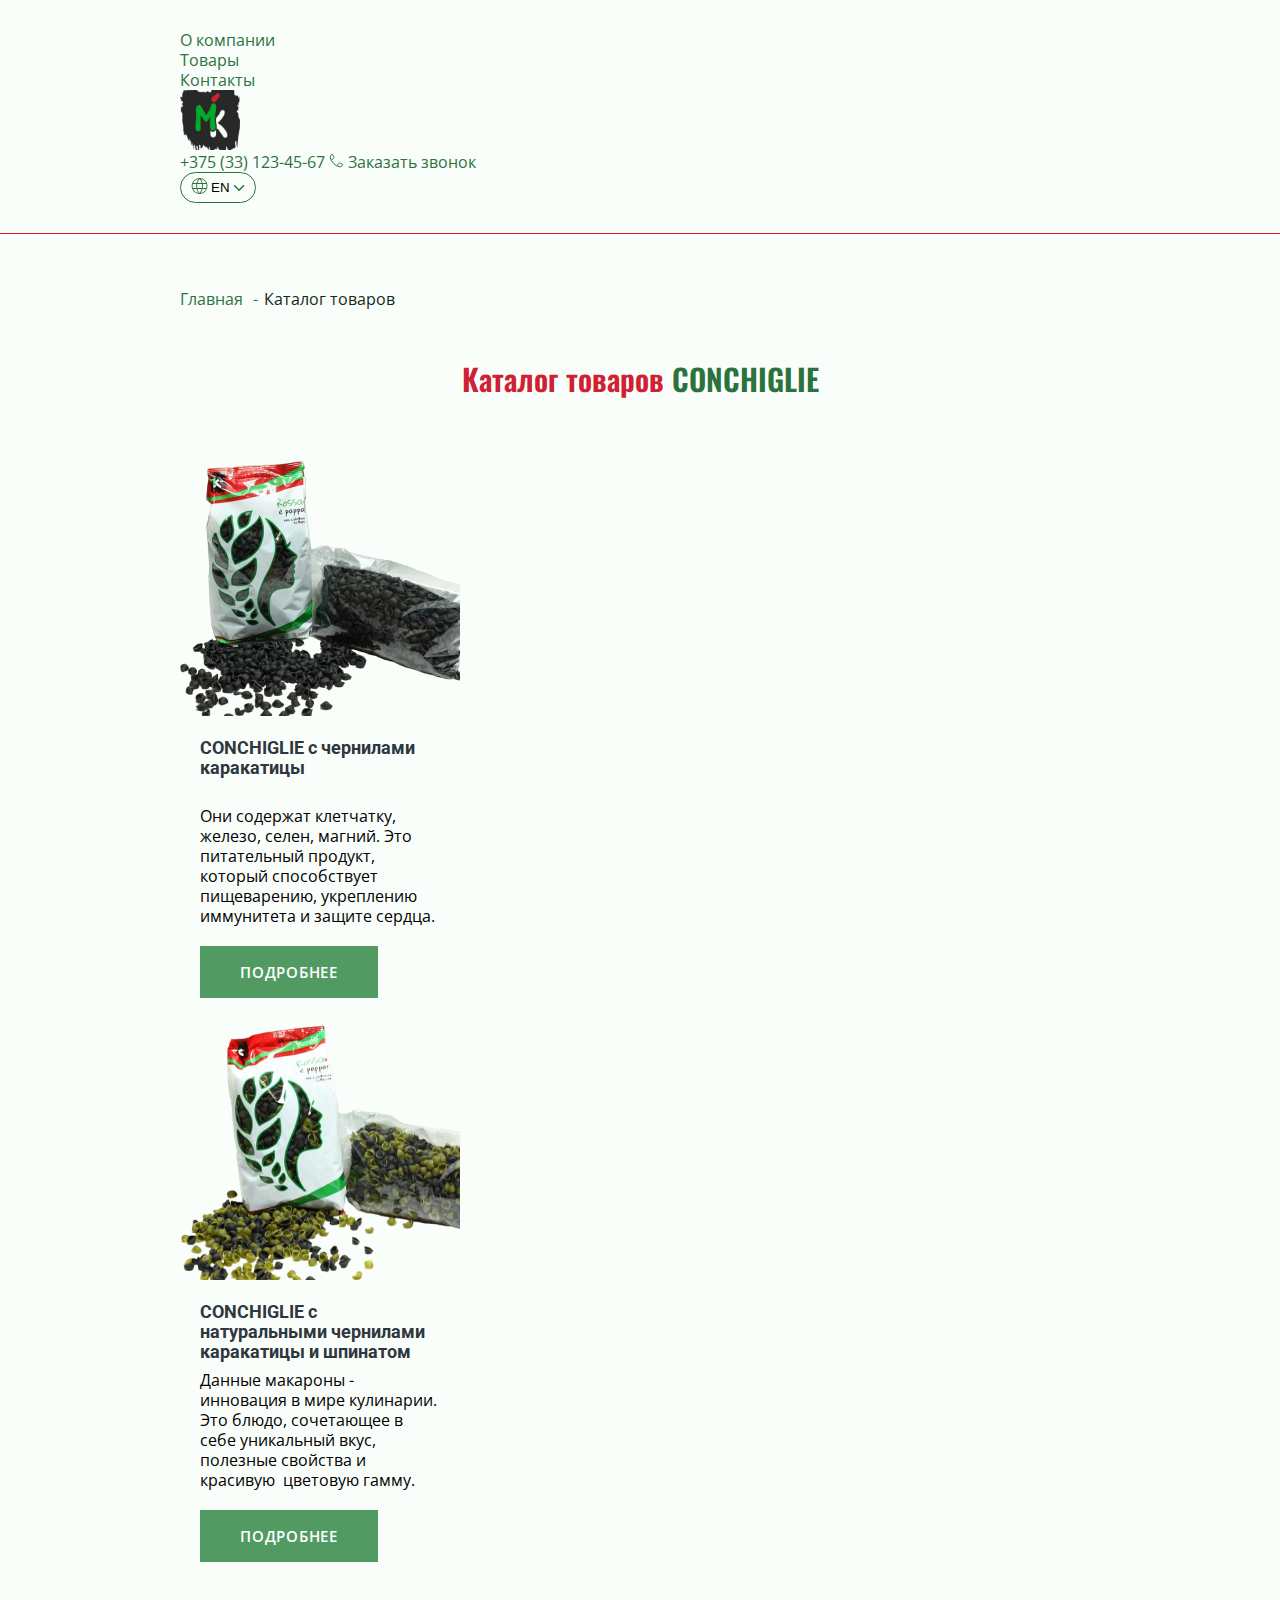
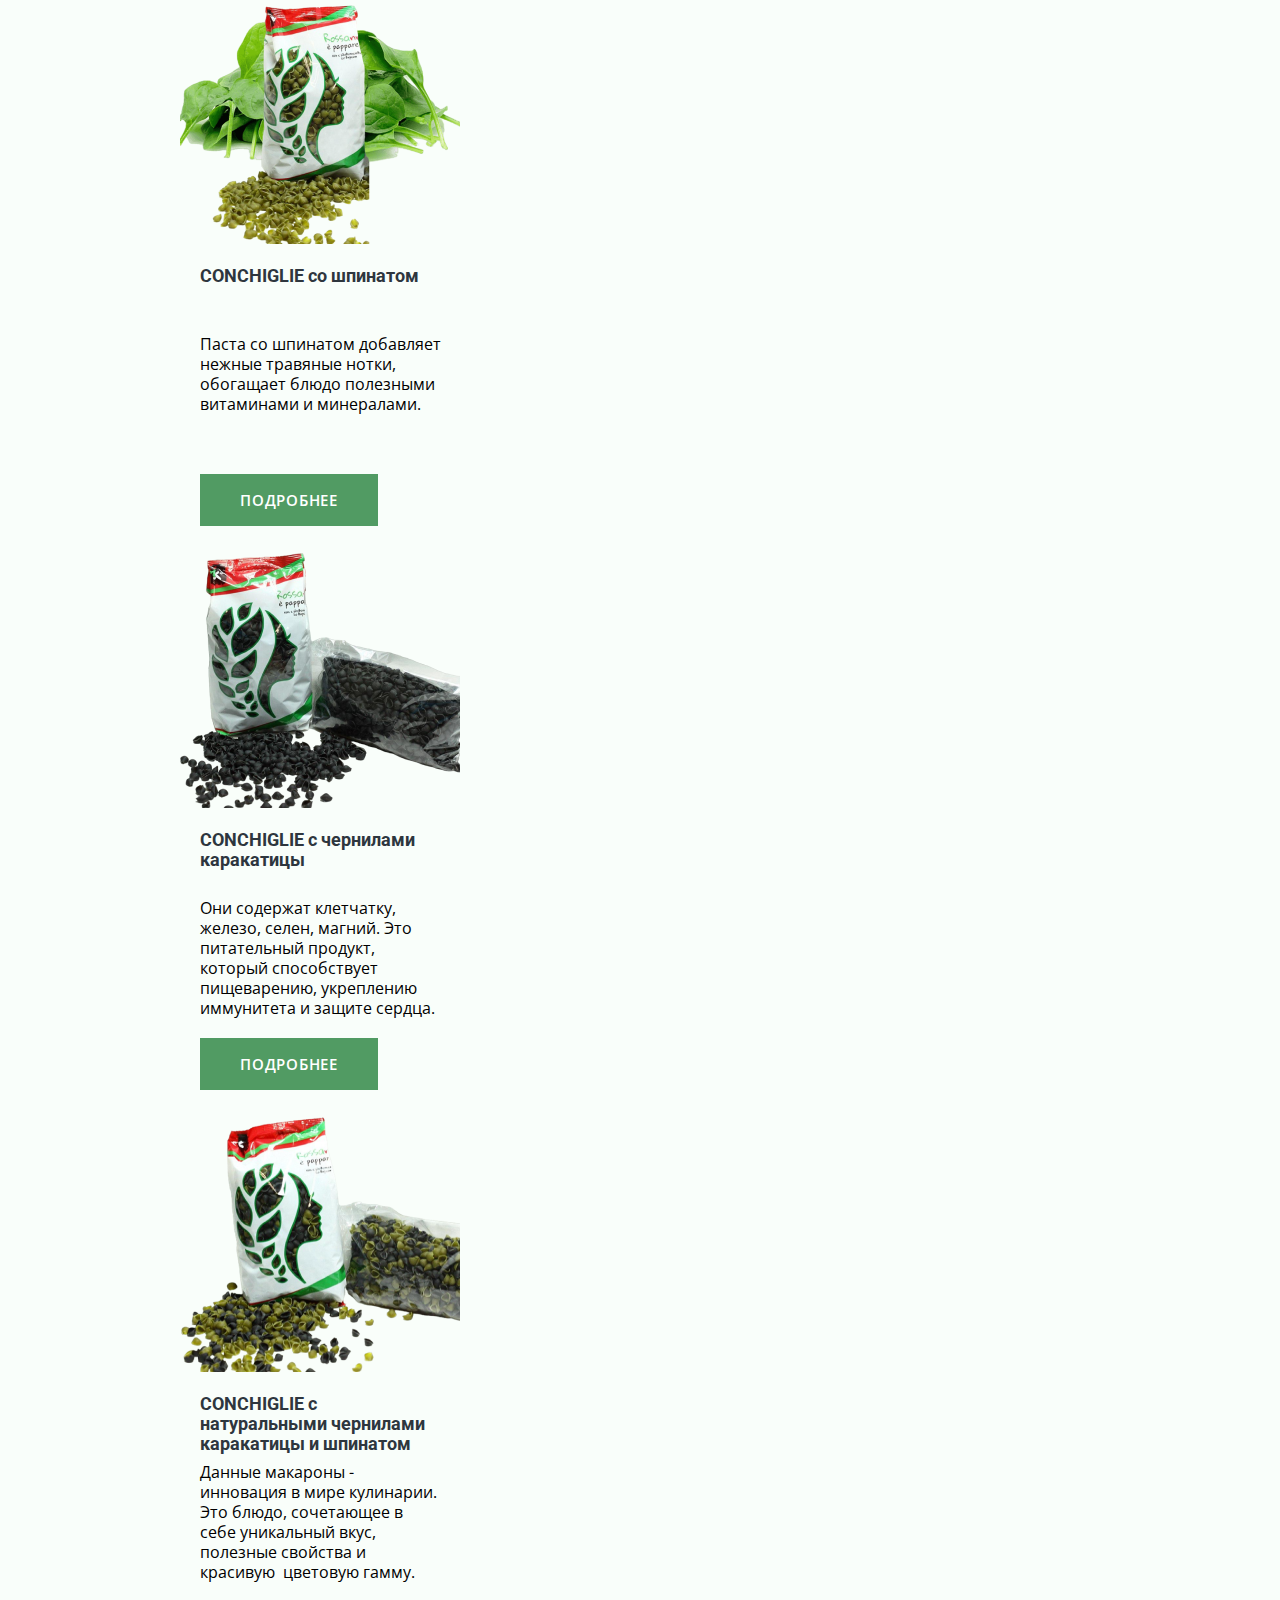
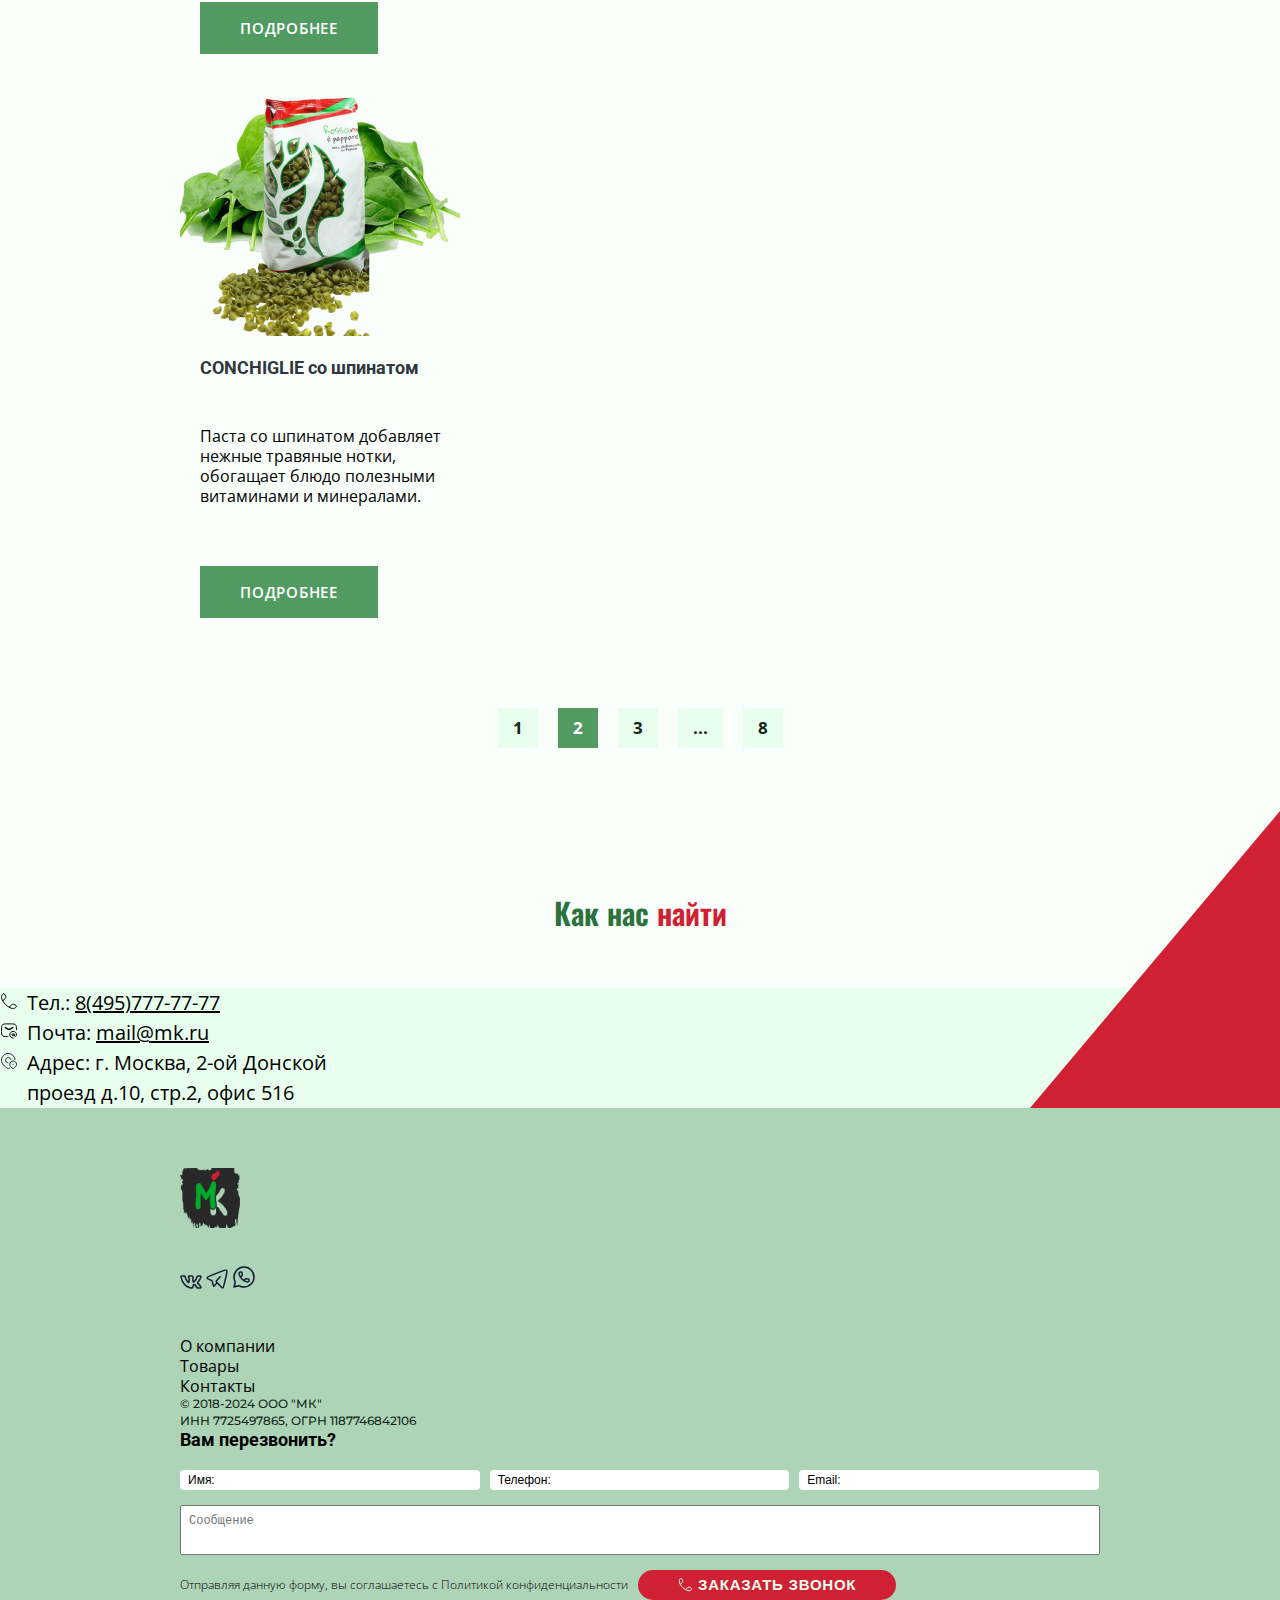
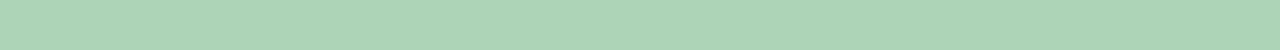
==== catalog.html @ 7d8ca2a8 "desctop_full" ====
<!DOCTYPE html>
<html lang="en">

<head>
    <meta charset="UTF-8">
    <meta http-equiv="X-UA-Compatible" content="IE=edge">
    <meta name="viewport" content="width=device-width, initial-scale=1.0">
    <!-- Шрифты -->
    <link rel="preconnect" href="https://fonts.googleapis.com">
    <link rel="preconnect" href="https://fonts.gstatic.com" crossorigin>
    <link href="https://fonts.googleapis.com/css2?family=Oswald:wght@200..700&display=swap" rel="stylesheet">

    <link
        href="https://fonts.googleapis.com/css2?family=Merriweather:ital,wght@0,300;0,400;0,700;0,900;1,300;1,400;1,700;1,900&display=swap"
        rel="stylesheet">
    <link href="https://fonts.googleapis.com/css2?family=Open+Sans:ital,wght@0,300..800;1,300..800&display=swap"
        rel="stylesheet">
    <link href="https://fonts.googleapis.com/css2?family=Montserrat:ital,wght@0,100..900;1,100..900&display=swap"
        rel="stylesheet">
    <link
        href="https://fonts.googleapis.com/css2?family=Roboto:ital,wght@0,100;0,300;0,400;0,500;0,700;0,900;1,100;1,300;1,400;1,500;1,700;1,900&display=swap"
        rel="stylesheet">
    <!-- swiper -->
    <link rel="stylesheet" href="https://cdn.jsdelivr.net/npm/swiper@8/swiper-bundle.min.css" />
    <!-- fontawesome -->

    <link rel="stylesheet" href="https://cdnjs.cloudflare.com/ajax/libs/font-awesome/6.1.2/css/all.min.css">
    <!-- Bootstrap -->
    <link href="https://cdn.jsdelivr.net/npm/bootstrap@5.2.0/dist/css/bootstrap.min.css" rel="stylesheet"
        integrity="sha384-gH2yIJqKdNHPEq0n4Mqa/HGKIhSkIHeL5AyhkYV8i59U5AR6csBvApHHNl/vI1Bx" crossorigin="anonymous">
    <!-- Css -->
    <link rel="stylesheet" href="./assets/css/main.css">
    <title>Rossana eshop</title>
</head>

<body>

    <div class="wrapper">
        <!-- header -->
        <header class="header" id="catalog_header">
            <div class="container">
                <div class="header_block d-flex align-items-center justify-content-between">
                    <ul class="header_menus d-flex align-items-center">
                        <!-- <span class="close d-lg-none">
                                <i class="fs-3 fa-solid fa-xmark"></i>
                            </span> -->
                        <li><a href="#">О компании</a></li>
                        <li><a href="#">Товары</a></li>
                        <li><a href="#">Контакты</a></li>
                    </ul>
                    <div class="header_logo">
                        <a href="#">
                            <img src="./assets/images/header_logo.svg" alt="">
                        </a>
                    </div>

                    <div class="header_right d-flex align-items-center">
                        <div class="phone_numbers d-flex flex-column ">
                            <a href="tel:+375331234567">+375 (33) 123-45-67</a>
                            <a href="tel:+375331234567" class="d-flex align-items-center gap-1">
                                <img src="./assets/images/icons/call_icon.svg" alt="">
                                <span>Заказать звонок</span>
                            </a>
                        </div>
                        <div class="language-selector">
                            <button class="language-button">
                                <span class="globe-icon">
                                    <img src="./assets/images/icons/lang_icon.svg" alt="">
                                </span>
                                <span class="language-code">EN</span>
                                <div class="dropdown-icon">
                                    <img src="./assets/images/icons/lang_arrow.svg" alt="">
                                </div>
                            </button>
                            <ul class="language-dropdown">
                                <li class="language-option" data-lang="en">English</li>
                                <li class="language-option" data-lang="ru">Russian</li>
                                <!-- Add more languages as needed -->
                            </ul>
                        </div>
                    </div>
                </div>
            </div>
        </header>

        <div class="breadcrumbs_block">
            <div class="container">
                <ul class="breadcrumb">
                    <li><a href="#">Главная </a></li>
                    <li>Каталог товаров</li>
                </ul>
            </div>
        </div>

        <!-- catalog  -->
        <section class="catalog">
            <div class="container">
                <h1 class="title"><span class="red">Каталог товаров</span> CONCHIGLIE</h1>
                <div class="catalog_block d-flex flex-wrap justify-content-between">
                    <!-- catalog_item -->
                    <div class="catalog_item">
                        <div class="catalog_img">
                            <img src="./assets/images/catalog_image.png" alt="">
                        </div>
                        <div class="catalog_body">
                            <p class="catalog_name">CONCHIGLIE с чернилами каракатицы</p>
                            <p class="catalog_desc">
                                Они содержат клетчатку, железо, селен, магний. Это питательный продукт, который
                                способствует
                                пищеварению, укреплению иммунитета и защите сердца.
                            </p>
                            <a href="#" class="catalog_btn">Подробнее</a>
                        </div>
                    </div>
                    <!-- catalog_item -->
                    <div class="catalog_item">
                        <div class="catalog_img">
                            <img src="./assets/images/catalog_image2.png" alt="">
                        </div>
                        <div class="catalog_body">
                            <p class="catalog_name">CONCHIGLIE с натуральными чернилами каракатицы и шпинатом</p>
                            <p class="catalog_desc">
                                Данные макароны - инновация в мире кулинарии. Это блюдо, сочетающее в себе уникальный
                                вкус,
                                полезные свойства и красивую  цветовую гамму.
                            </p>
                            <a href="#" class="catalog_btn">Подробнее</a>
                        </div>
                    </div>
                    <!-- catalog_item -->
                    <div class="catalog_item">
                        <div class="catalog_img">
                            <img src="./assets/images/catalog_image3.png" alt="">
                        </div>
                        <div class="catalog_body">
                            <p class="catalog_name">CONCHIGLIE
                                со шпинатом</p>
                            <p class="catalog_desc">
                                Паста со шпинатом добавляет нежные травяные нотки, обогащает блюдо полезными витаминами
                                и
                                минералами.
                            </p>
                            <a href="#" class="catalog_btn">Подробнее</a>
                        </div>
                    </div>
                    <!-- catalog_item -->
                    <div class="catalog_item">
                        <div class="catalog_img">
                            <img src="./assets/images/catalog_image.png" alt="">
                        </div>
                        <div class="catalog_body">
                            <p class="catalog_name">CONCHIGLIE с чернилами каракатицы</p>
                            <p class="catalog_desc">
                                Они содержат клетчатку, железо, селен, магний. Это питательный продукт, который
                                способствует
                                пищеварению, укреплению иммунитета и защите сердца.
                            </p>
                            <a href="#" class="catalog_btn">Подробнее</a>
                        </div>
                    </div>
                    <!-- catalog_item -->
                    <div class="catalog_item">
                        <div class="catalog_img">
                            <img src="./assets/images/catalog_image2.png" alt="">
                        </div>
                        <div class="catalog_body">
                            <p class="catalog_name">CONCHIGLIE с натуральными чернилами каракатицы и шпинатом</p>
                            <p class="catalog_desc">
                                Данные макароны - инновация в мире кулинарии. Это блюдо, сочетающее в себе уникальный
                                вкус,
                                полезные свойства и красивую  цветовую гамму.
                            </p>
                            <a href="#" class="catalog_btn">Подробнее</a>
                        </div>
                    </div>
                    <!-- catalog_item -->
                    <div class="catalog_item">
                        <div class="catalog_img">
                            <img src="./assets/images/catalog_image3.png" alt="">
                        </div>
                        <div class="catalog_body">
                            <p class="catalog_name">CONCHIGLIE
                                со шпинатом</p>
                            <p class="catalog_desc">
                                Паста со шпинатом добавляет нежные травяные нотки, обогащает блюдо полезными витаминами
                                и
                                минералами.
                            </p>
                            <a href="#" class="catalog_btn">Подробнее</a>
                        </div>
                    </div>
                </div>
                <div class="pagination">
                    <a href="#">1</a>
                    <a href="#" class="active">2</a>
                    <a href="#">3</a>
                    <a href="#">...</a>
                    <a href="#">8</a>
                </div>
            </div>
        </section>


        <!-- contact -->
        <section class="contact">
            <h1 class="title">Как нас <span class="red">найти</span></h1>
            <div class="contact_block d-flex align-items-center">
                <div class="contact_left">
                    <script type="text/javascript" charset="utf-8" async
                        src="https://api-maps.yandex.ru/services/constructor/1.0/js/?um=constructor%3Ad18b997bb116e86ce2b8c0faaae594075eadb693ebc145c05b35c588c7de4ea0&amp;width=620&amp;height=385&amp;lang=en_FR&amp;scroll=true"></script>
                </div>
                <div class="contact_right d-flex flex-column">
                    <div class="contact_right_item">
                        <img src="./assets/images/icons/contact_call.svg" alt="">
                        <p>
                            Тел.: <a href="tel:84957777777">8(495)777-77-77</a>
                        </p>
                    </div>
                    <div class="contact_right_item">
                        <img src="./assets/images/icons/contact_mail.svg" alt="">
                        <p>
                            Почта: <a href="mailto:mail@mk.ru">mail@mk.ru</a>
                        </p>
                    </div>
                    <div class="contact_right_item">
                        <img src="./assets/images/icons/contact_location.svg" alt="">
                        <p>

                            Адрес: <span class="text-decoration-underline">г. Москва, 2-ой Донской проезд д.10, стр.2,
                                офис 516</span>
                        </p>
                    </div>
                </div>
                <div class="contact_red_circle"></div>
            </div>
        </section>

        <!-- footer -->
        <footer>
            <div class="container">
                <div class="footer_block d-flex justify-content-between">
                    <div class="footer_left">
                        <div class="footer_top d-flex ">
                            <div class="footer_top_left">
                                <div class="footer_logo">
                                    <a href="#">
                                        <img src="./assets/images/header_logo.svg" alt="">
                                    </a>
                                </div>
                                <div class="footer_social_block d-flex align-items-center">
                                    <a href="#" class="social_item">
                                        <img src="./assets/images/icons/wikipedia.svg" alt="">
                                    </a>
                                    <a href="#" class="social_item">
                                        <img src="./assets/images/icons/telegram.svg" alt="">
                                    </a>
                                    <a href="#" class="social_item">
                                        <img src="./assets/images/icons/whatsapp.svg" alt="">
                                    </a>
                                </div>
                            </div>
                            <ul class="footer_top_right d-flex flex-column">
                                <li><a href="#">О компании</a></li>
                                <li><a href="#">Товары</a></li>
                                <li><a href="#">Контакты</a></li>
                            </ul>
                        </div>
                        <p class="footer_bottom">© 2018-2024 ООО "МК" <br>
                            ИНН 7725497865, ОГРН 1187746842106
                        </p>
                    </div>
                    <div class="footer_right">
                        <p class="form_title">Вам перезвонить?</p>
                        <form action="" class="footer_form">
                            <input type="text" name="name" placeholder="Имя:">
                            <input type="tel" name="phone" placeholder="Телефон:">
                            <input type="email" name="email" placeholder="Email:">
                            <textarea name="" id="" placeholder="Сообщение"></textarea>
                            <a href="#" class="form_rule">Отправляя данную форму, вы соглашаетесь c Политикой
                                конфиденциальности</a>
                            <button type="submit" class="form_btn">
                                <img src="./assets/images/icons/footer_call.svg" alt="">
                                <span>заказать звонок</span>
                            </button>
                        </form>
                    </div>
                </div>
            </div>
        </footer>

    </div>
    <!-- Bootstrap -->
    <script src="https://cdn.jsdelivr.net/npm/bootstrap@5.2.0/dist/js/bootstrap.bundle.min.js"
        integrity="sha384-A3rJD856KowSb7dwlZdYEkO39Gagi7vIsF0jrRAoQmDKKtQBHUuLZ9AsSv4jD4Xa" crossorigin="anonymous">
        </script>
    <!-- Juqery -->
    <script src="./assets/libs/jquery-3.6.0.min.js"></script>
    <script src="https://cdn.jsdelivr.net/npm/swiper@8/swiper-bundle.min.js"></script>
    <!-- swiper -->
    <script src="https://cdn.jsdelivr.net/npm/swiper@8/swiper-bundle.min.js"></script>
    <!-- JS -->
    <script src="./assets/js/scripts.js"></script>
</body>

</html>
---- assets/css/main.css ----
html,
body,
div,
span,
object,
iframe,
h1,
h2,
h3,
h4,
h5,
h6,
p,
blockquote,
pre,
abbr,
address,
cite,
code,
del,
dfn,
em,
img,
ins,
kbd,
q,
samp,
small,
strong,
sub,
sup,
var,
b,
i,
dl,
dt,
dd,
ol,
ul,
li,
fieldset,
form,
label,
legend,
table,
caption,
tbody,
tfoot,
thead,
tr,
th,
td,
article,
aside,
canvas,
details,
figcaption,
figure,
footer,
header,
hgroup,
menu,
nav,
section,
summary,
time,
mark,
audio,
video {
  margin: 0;
  padding: 0;
  border: 0;
  outline: 0;
  font-size: 100%;
  vertical-align: baseline;
  background: transparent;
}

body {
  line-height: 1;
}

article,
aside,
details,
figcaption,
figure,
footer,
header,
hgroup,
menu,
nav,
section {
  display: block;
}

nav ul {
  list-style: none;
}

blockquote,
q {
  quotes: none;
}

blockquote:before,
blockquote:after,
q:before,
q:after {
  content: " ";
  content: none;
}

.container-fluid {
  margin: 0;
  padding: 0;
}

a {
  margin: 0;
  padding: 0;
  font-size: 100%;
  vertical-align: baseline;
  background: transparent;
  text-decoration: none;
  display: inline-block;
}

/* change colours to suit your needs */
ins {
  background-color: #ff9;
  color: #000;
  text-decoration: none;
}

/* change colours to suit your needs */
mark {
  background-color: #ff9;
  color: #000;
  font-style: italic;
  font-weight: bold;
}

del {
  text-decoration: line-through;
}

abbr[title],
dfn[title] {
  border-bottom: 1px dotted;
  cursor: help;
}

table {
  border-collapse: collapse;
  border-spacing: 0;
}

/* change border colour to suit your needs */
hr {
  display: block;
  height: 1px;
  border: 0;
  border-top: 1px solid #cccccc;
  margin: 1em 0;
  padding: 0;
}

ul {
  list-style: none;
}

input,
select {
  vertical-align: middle;
}

html::-webkit-scrollbar {
  background-color: #000;
  width: 5px;
}
html::-webkit-scrollbar-thumb {
  background-color: rgba(39, 120, 14, 0.4745098039);
  width: 3px;
}

* {
  margin: 0;
  padding: 0;
  box-sizing: border-box;
}

body {
  font-family: "Open Sans", sans-serif;
  background-color: #f9fefa;
}

.wrapper {
  overflow: hidden;
}

.language-selector {
  position: relative;
  display: inline-block;
}

.language-button {
  padding: 5px 10px;
  display: flex;
  align-items: center;
  background-color: transparent;
  border-radius: 20px;
  gap: 3px;
  border: 1.029px solid var(--Background-color-text-2, #2c723d);
}

.dropdown-icon {
  display: flex;
  align-items: center;
}

.language-dropdown {
  display: none;
  position: absolute;
  background-color: transparent;
  border: 1px solid #2c723d;
  border-radius: 5px;
  margin-top: 5px;
  list-style-type: none;
  padding: 0;
  z-index: 1;
}

.red {
  color: #d02034;
}

.language-option {
  padding: 10px;
  cursor: pointer;
  border-radius: 5px;
}

.language-option:hover {
  background-color: #f0f0f0;
}

.title {
  text-align: center;
  color: #2c723d;
  font-family: "Oswald";
  font-size: 30px;
  font-style: normal;
  font-weight: 600;
  line-height: 100%;
  margin-bottom: 60px;
}

/* Style the list */
ul.breadcrumb {
  list-style: none;
}

.breadcrumbs_block {
  margin-bottom: 55px;
}

/* Display list items side by side */
ul.breadcrumb li {
  display: inline;
  color: var(--Background-color-text, #142719);
  font-size: 16px;
  font-style: normal;
  font-weight: 400;
  line-height: 20px; /* 125% */
}

/* Add a slash symbol (/) before/behind each list item */
ul.breadcrumb li + li:before {
  padding: 0 6px;
  color: var(--Background-color-text-2, #2c723d);
  font-size: 16px;
  font-style: normal;
  font-weight: 400;
  line-height: 20px; /* 125% */
  content: "-";
}

/* Add a color to all links inside the list */
ul.breadcrumb li a {
  color: var(--Background-color-text-2, #2c723d);
  font-size: 16px;
  font-style: normal;
  font-weight: 400;
  line-height: 20px; /* 125% */
}

.pagination {
  display: flex;
  justify-content: center;
  padding: 70px 0 50px 0;
  gap: 20px;
}

.pagination a {
  color: var(--Background-color-text, #142719);
  text-align: center;
  font-size: 17px;
  font-style: normal;
  font-weight: 700;
  line-height: 20px; /* 117.647% */
  padding: 10px 15px;
  text-decoration: none;
  transition: background-color 0.3s;
  background: var(--Main-color-text, #e9ffee);
}

.pagination a.active {
  background: var(--Color-btn, #519b63);
  color: white;
}

header#catalog_header {
  border-bottom: 1px solid #d02034;
  margin-bottom: 55px;
}
header#catalog_header .header_block {
  padding: 30px 0;
}
header .header_block {
  padding: 16px 0 50px 0;
  padding-left: 120px;
}
header .header_menus {
  gap: 40px;
}
header .header_menus li a {
  color: var(--Background-color-text-2, #2c723d);
  font-size: 16px;
  font-style: normal;
  font-weight: 400;
  line-height: 20px; /* 125% */
  position: relative;
  z-index: 44;
  transition: all ease-in 0.2s;
}
header .header_menus li a.active, header .header_menus li a:hover {
  color: #d02034;
}
header .header_right {
  gap: 25px;
}
header .phone_numbers a {
  color: var(--Background-color-text-2, #2c723d);
  text-align: right;
  font-size: 16px;
  font-style: normal;
  font-weight: 400;
  line-height: 20px; /* 125% */
}

.main_left_bg {
  position: absolute;
  top: 0;
  left: 0;
  z-index: 0;
}

.main_right_bg {
  position: absolute;
  top: 0;
  right: 0;
  z-index: 0;
}

.hero {
  padding-bottom: 50px;
  margin-bottom: 50px;
  border-bottom: 1px solid #add4b7;
}
.hero .hero_title {
  max-width: 560px;
  margin: 0 auto 68px auto;
  text-align: center;
  color: var(--Background-color-text-2, #2c723d);
  font-family: "Merriweather";
  font-size: 45px;
  font-style: normal;
  font-weight: 900;
  line-height: 50px; /* 111.111% */
}
.hero .hero_desc {
  color: var(--Background-color-text-2, #2c723d);
  text-align: center;
  font-size: 20px;
  font-style: normal;
  font-weight: 400;
  line-height: 30px; /* 150% */
  max-width: 516px;
  margin: 0 auto 85px auto;
}
.hero .hero_btn {
  margin-bottom: 150px;
}
.hero .hero_btn a {
  padding: 20px 0;
  width: 280px;
  text-align: center;
  color: var(--Background-color, #f9fefa);
  font-size: 16px;
  font-style: normal;
  font-weight: 700;
  line-height: 20px; /* 125% */
  letter-spacing: 0.8px;
  text-transform: uppercase;
  background: #d02034;
  position: relative;
  z-index: 22;
  box-shadow: 11px 8px 0px 1px rgb(44, 114, 61);
}
.hero .stat_item {
  flex: 0 0 auto;
  width: calc(20% - 32px);
}
.hero .stat_count {
  color: var(--Background-color-text, #142719);
  font-family: "Roboto";
  font-size: 40px;
  font-style: normal;
  font-weight: 400;
  margin-bottom: 5px;
  line-height: 40px; /* 100% */
}
.hero .hero_stat_block {
  padding: 0 70px;
}
.hero .stat_desc {
  color: var(--Background-color-text, #142719);
  font-size: 16px;
  font-style: normal;
  font-weight: 400;
  line-height: 20px; /* 125% */
}

.company {
  margin-bottom: 80px;
}
.company .company_img {
  margin-bottom: 30px;
}
.company .company_descriptions {
  gap: 40px;
}
.company .company_descriptions p {
  color: var(--Background-color-text, #142719);
  font-size: 16px;
  font-style: normal;
  font-weight: 400;
  line-height: 20px; /* 125% */
}

.catalog {
  margin-bottom: 100px;
}
.catalog .catalog_block {
  gap: 40px 0;
}
.catalog .catalog_item {
  flex: 0 0 auto;
  width: calc(33.3333% - 25px);
}
.catalog .catalog_body {
  padding: 20px;
}
.catalog .catalog_name {
  min-height: 60px;
  margin-bottom: 8px;
  color: var(--1, #2e363e);
  font-family: "Roboto";
  font-size: 18px;
  font-style: normal;
  font-weight: 700;
  line-height: 20px; /* 111.111% */
}
.catalog .catalog_desc {
  min-height: 120px;
  color: var(--Background-color-text, var(--button, #000));
  font-size: 16px;
  font-style: normal;
  font-weight: 400;
  line-height: 20px; /* 125% */
  margin-bottom: 20px;
}
.catalog .catalog_btn {
  padding: 16px 40px;
  display: inline-flex;
  align-items: center;
  background: #519b63;
  color: var(---, #fff);
  text-align: center;
  font-size: 15px;
  font-style: normal;
  font-weight: 600;
  line-height: 20px; /* 133.333% */
  letter-spacing: 0.75px;
  text-transform: uppercase;
  justify-content: center;
}

.production {
  position: relative;
  padding-bottom: 100px;
}
.production .production_item {
  flex: 0 0 auto;
  width: calc(25% - 30px);
}
.production .red_shape {
  width: 160px;
  height: 180px;
  background-color: #d02034;
  position: absolute;
  bottom: 0;
  left: 0;
  z-index: 0;
  -webkit-clip-path: polygon(0 0, 0% 100%, 80% 100%);
          clip-path: polygon(0 0, 0% 100%, 80% 100%);
}
.production .production_img {
  text-align: center;
  width: 80px;
  height: 80px;
  border-radius: 50%;
  background-color: #add4b7;
  display: flex;
  align-items: center;
  justify-content: center;
  margin: 0 auto 30px auto;
}
.production .production_name {
  color: var(--Background-color-text, #142719);
  text-align: center;
  font-family: "Roboto";
  font-size: 18px;
  font-style: normal;
  font-weight: 700;
  line-height: 20px; /* 111.111% */
}

.studies {
  margin-bottom: 100px;
  padding: 54px 0 100px 0;
  background: var(--Background-color-text-2, #2c723d);
}
.studies .study_title {
  color: var(--Background-color-2, #fff);
  text-align: center;
  font-family: "Merriweather";
  font-size: 32px;
  font-style: normal;
  font-weight: 900;
  line-height: 40px; /* 125% */
  margin-bottom: 50px;
}
.studies .study_block {
  gap: 10px 40px;
}
.studies .study_item {
  display: flex;
  gap: 20px;
  flex: 0 0 auto;
  width: calc(50% - 20px);
  align-items: baseline;
}
.studies .study_text {
  color: var(--Background-color-2, #fff);
  font-size: 20px;
  font-style: normal;
  font-weight: 400;
  line-height: 30px; /* 150% */
}

.protein {
  margin-bottom: 90px;
}
.protein .protein_block {
  gap: 20px 0;
}
.protein .protein_item {
  display: flex;
  justify-content: space-between;
}
.protein .protein_name {
  overflow: hidden;
  color: var(--Background-color-text-2, #2c723d);
  text-align: center;
  text-overflow: ellipsis;
  white-space: nowrap;
  font-family: "Roboto";
  font-size: 18px;
  font-style: normal;
  font-weight: 700;
  line-height: 20px; /* 111.111% */
  text-transform: uppercase;
  margin-bottom: 20px;
}
.protein .protein_descriptions {
  display: flex;
  flex-direction: column;
  gap: 8px;
}
.protein .protein_descriptions p {
  color: var(--Background-color-text, var(--button, #000));
  font-size: 16px;
  font-style: normal;
  font-weight: 400;
  line-height: 20px; /* 125% */
}

.contact {
  position: relative;
}
.contact .contact_block {
  gap: 50px;
  background: var(--Main-color-text, #e9ffee);
}
.contact .contact_right {
  gap: 30px;
}
.contact .contact_right_item {
  display: flex;
  align-items: baseline;
  max-width: 360px;
  gap: 9px;
}
.contact .contact_right_item p {
  color: var(--Accent-color-text, var(--button, #000));
  font-size: 20px;
  font-style: normal;
  font-weight: 400;
  line-height: 30px; /* 150% */
}
.contact .contact_right_item p a {
  color: var(--Accent-color-text, var(--button, #000));
  font-size: 20px;
  text-decoration: underline;
}
.contact .contact_red_circle {
  height: 300px;
  width: 250px;
  position: absolute;
  bottom: 0;
  right: 0;
  z-index: 10;
  background-color: #d02034;
  -webkit-clip-path: polygon(100% 1%, 0% 100%, 100% 100%);
          clip-path: polygon(100% 1%, 0% 100%, 100% 100%);
}

footer {
  padding: 60px 0 50px 0;
  background: var(--Accent-color, #add4b7);
}
footer .footer_block {
  gap: 140px;
}
footer .footer_top {
  gap: 110px;
}
footer .footer_logo {
  margin-bottom: 35px;
}
footer .footer_social_block {
  gap: 15px;
  margin-bottom: 45px;
}
footer .footer_top_right {
  gap: 30px;
  min-width: 96px;
}
footer .footer_top_right li a {
  color: var(--Accent-color-text, var(--button, #000));
  font-size: 16px;
  font-style: normal;
  font-weight: 400;
  line-height: 20px; /* 125% */
}
footer .footer_bottom {
  color: var(--Background-color-text, #142719);
  font-family: "Montserrat";
  font-size: 12px;
  font-style: normal;
  font-weight: 500;
  line-height: 140%; /* 16.8px */
}
footer .form_title {
  color: var(--Accent-color-text, var(--button, #000));
  font-family: "Roboto";
  font-size: 18px;
  font-style: normal;
  font-weight: 700;
  line-height: 20px; /* 111.111% */
  margin-bottom: 20px;
}
footer .footer_form {
  display: flex;
  align-items: center;
  gap: 15px 10px;
  flex-wrap: wrap;
}
footer .footer_form input {
  width: calc(33.33% - 7px);
  height: 20px;
  border-radius: 4px;
  border: none;
  outline: none;
  padding-left: 8px;
  background: var(--Background-color-2, #fff);
  color: var(--button, #000);
  font-size: 12px;
  font-style: normal;
  font-weight: 300;
  line-height: 20px; /* 166.667% */
}
footer .footer_form input::-moz-placeholder {
  color: var(--button, #000);
  font-size: 12px;
}
footer .footer_form input::placeholder {
  color: var(--button, #000);
  font-size: 12px;
}
footer .footer_form textarea {
  width: 100%;
  height: 50px;
  color: var(--button, #000);
  padding: 5px 8px;
  font-size: 12px;
  font-style: normal;
  font-weight: 300;
  line-height: 20px; /* 166.667% */
  resize: none;
  outline: none;
}
footer .footer_form .form_rule {
  color: var(--Accent-color-text, var(--button, #000));
  font-size: 12px;
  font-style: normal;
  font-weight: 300;
  line-height: 20px; /* 166.667% */
}
footer .footer_form .form_btn {
  border-radius: 20px;
  background: #d02034;
  padding: 5px 40px 5px 40px;
  border: none;
  color: var(--Main-color-text, #e9ffee);
  text-align: center;
  font-size: 15px;
  font-style: normal;
  font-weight: 600;
  line-height: 20px; /* 133.333% */
  letter-spacing: 0.75px;
  text-transform: uppercase;
  display: flex;
  align-items: center;
  justify-content: center;
  gap: 5px;
}

.description {
  margin-bottom: 100px;
}
.description .description_block {
  margin-bottom: 70px;
}
.description .description_left {
  gap: 40px;
  flex: 0 0 auto;
  width: 44%;
}
.description .swiper-button-lock {
  display: block;
}
.description .swiper_prev {
  position: absolute;
  top: 0;
  left: 25px;
  cursor: pointer;
  z-index: 44;
}
.description .swiper_next {
  cursor: pointer;
  position: absolute;
  bottom: 0;
  left: 25px;
  z-index: 44;
}
.description .description_right {
  flex: 0 0 auto;
  width: 48%;
}
.description .description_right .title {
  margin-bottom: 30px;
}
.description .mySwiper {
  flex: 0 0 auto;
  width: 80px;
  height: 350px;
  margin-top: 25px;
}
.description .mySwiper .swiper-wrapper {
  align-items: center;
  justify-content: space-between;
}
.description .mySwiper .swiper-slide {
  cursor: pointer;
}
.description .mySwiper .swiper-slide img {
  width: 100%;
}
.description .desc_item {
  display: flex;
  align-items: end;
  justify-content: space-between;
  gap: 7px;
}
.description .desc_item:nth-child(n+4) {
  display: none;
}
.description .desc_item.active:nth-child(n+4) {
  display: flex;
}
.description .all_chars {
  color: var(--Background-color-text-2, #2c723d);
  font-size: 15px;
  font-style: normal;
  font-weight: 400;
  line-height: 100%; /* 15px */
  border-bottom: 1px dashed #519b63;
}
.description .line {
  flex: 1;
  border-bottom: 1px dashed #519b63;
}
.description .desc_block {
  gap: 11px;
  margin-bottom: 65px;
}
.description .desc_name {
  color: var(--Background-color-text, #142719);
  font-size: 15px;
  font-style: normal;
  font-weight: 400;
  line-height: 100%; /* 15px */
}
.description .desc_value {
  color: var(--Background-color-text-2, #2c723d);
  font-size: 14px;
  font-style: normal;
  font-weight: 400;
  line-height: 100%; /* 14px */
  text-transform: lowercase;
}
.description .desc_bottom {
  gap: 20px;
}
.description .counter {
  padding: 6px 0px;
  text-align: center;
  min-width: 65px;
  border: 1px solid #2c723d;
  border-radius: 25px;
  -webkit-user-select: none;
     -moz-user-select: none;
          user-select: none;
}
.description .counter button {
  background-color: transparent;
  cursor: pointer;
  border: none;
  color: #2c723d;
  font-size: 18px;
  font-weight: 500;
  -webkit-user-select: none;
     -moz-user-select: none;
          user-select: none;
}
.description .counter span {
  color: #2c723d;
  font-size: 16px;
}
.description .total_price {
  color: var(--Background-color-text-2, #2c723d);
  font-family: "Oswald";
  font-size: 24px;
  font-weight: 400;
  line-height: 100%; /* 24px */
  -webkit-user-select: none;
     -moz-user-select: none;
          user-select: none;
}
.description .buy_btn {
  padding: 20px 82px;
  display: flex;
  color: var(---, #fff);
  text-align: center;
  font-size: 15px;
  font-style: normal;
  font-weight: 600;
  line-height: 20px; /* 133.333% */
  letter-spacing: 0.75px;
  text-transform: uppercase;
  background: var(--Color-btn, #519b63);
}
.description .product_descriptions h5,
.description .product_descriptions h2,
.description .product_descriptions h1,
.description .product_descriptions h3,
.description .product_descriptions h4 {
  color: var(--1, #2e363e);
  font-family: "Roboto";
  font-size: 18px;
  font-style: normal;
  font-weight: 700;
  line-height: 20px; /* 111.111% */
  margin-bottom: 14px;
}
.description .product_descriptions p {
  color: var(--Background-color-text, #142719);
  font-size: 16px;
  font-style: normal;
  font-weight: 400;
  line-height: 20px; /* 125% */
  margin-bottom: 30px;
}
.description .product_descriptions ul li {
  color: var(--Background-color-text, #142719);
  font-size: 16px;
  font-style: normal;
  font-weight: 400;
  line-height: 20px; /* 125% */
}

.address .contact_right {
  gap: 23px;
  flex-wrap: wrap;
}
.address .address_block {
  margin-bottom: 50px;
}
.address .contact_right_item {
  display: flex;
  gap: 5px;
  align-items: center;
}
.address .contact_right_item:last-child {
  flex: 1;
}
.address .contact_right_item p {
  color: var(--Accent-color-text, var(--button, #000));
  font-size: 20px;
  font-style: normal;
  font-weight: 400;
  line-height: 30px; /* 150% */
}
.address .contact_right_item p a {
  color: var(--Accent-color-text, var(--button, #000));
  font-size: 20px;
  text-decoration: underline;
}

.breadcrumbs_block#company {
  margin-bottom: 40px;
}

.kompany {
  margin-bottom: 60px;
}
.kompany .title {
  margin-bottom: 30px;
}
.kompany .company_desc {
  color: var(--Background-color-text, #142719);
  font-size: 16px;
  font-style: normal;
  font-weight: 400;
  line-height: 20px; /* 125% */
  margin-bottom: 40px;
}
.kompany .company_descriptions h2 {
  color: var(--Background-color-text-2, #2c723d);
  font-family: "Oswald";
  font-size: 20px;
  font-style: normal;
  font-weight: 600;
  line-height: 121%; /* 24.2px */
  margin-bottom: 20px;
}
.kompany .company_descriptions p {
  color: var(--Background-color-text, #142719);
  font-size: 16px;
  font-style: normal;
  font-weight: 400;
  line-height: 20px; /* 125% */
  margin-bottom: 40px;
}
.kompany .company_descriptions img {
  margin-bottom: 40px;
}

.container {
  max-width: 920px;
  margin: 0 auto;
  padding: 0;
}

@media (max-width: 1441px) {
  .main_left_bg img {
    max-width: 450px;
  }
  .main_right_bg img {
    max-width: 220px;
  }
  header .header_block {
    padding-left: 210px;
  }
  .hero .hero_title {
    position: relative;
    z-index: 44;
  }
}
@media (max-width: 992px) {
  .container {
    max-width: 720px;
  }
}
@media (max-width: 768px) {
  .container {
    max-width: 540px;
  }
}
@media (max-width: 576px) {
  .container {
    max-width: 100%;
  }
}
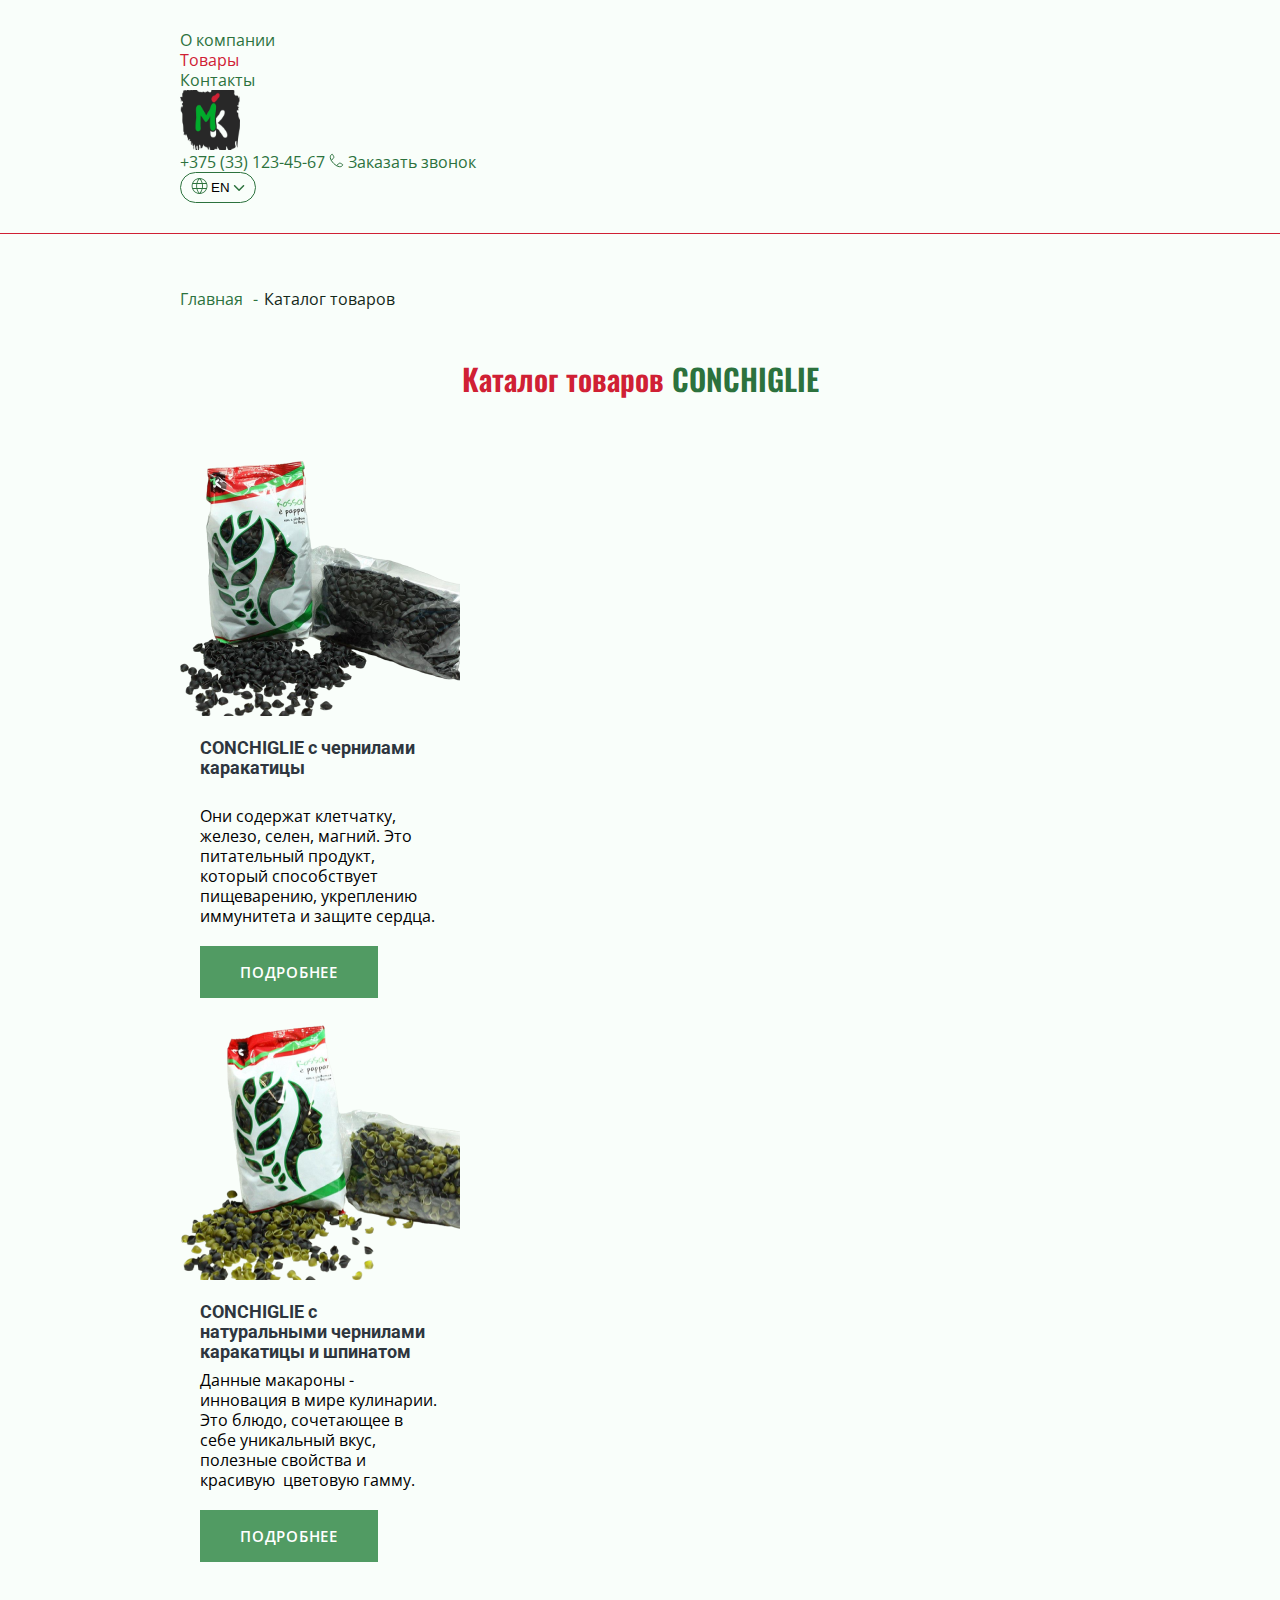
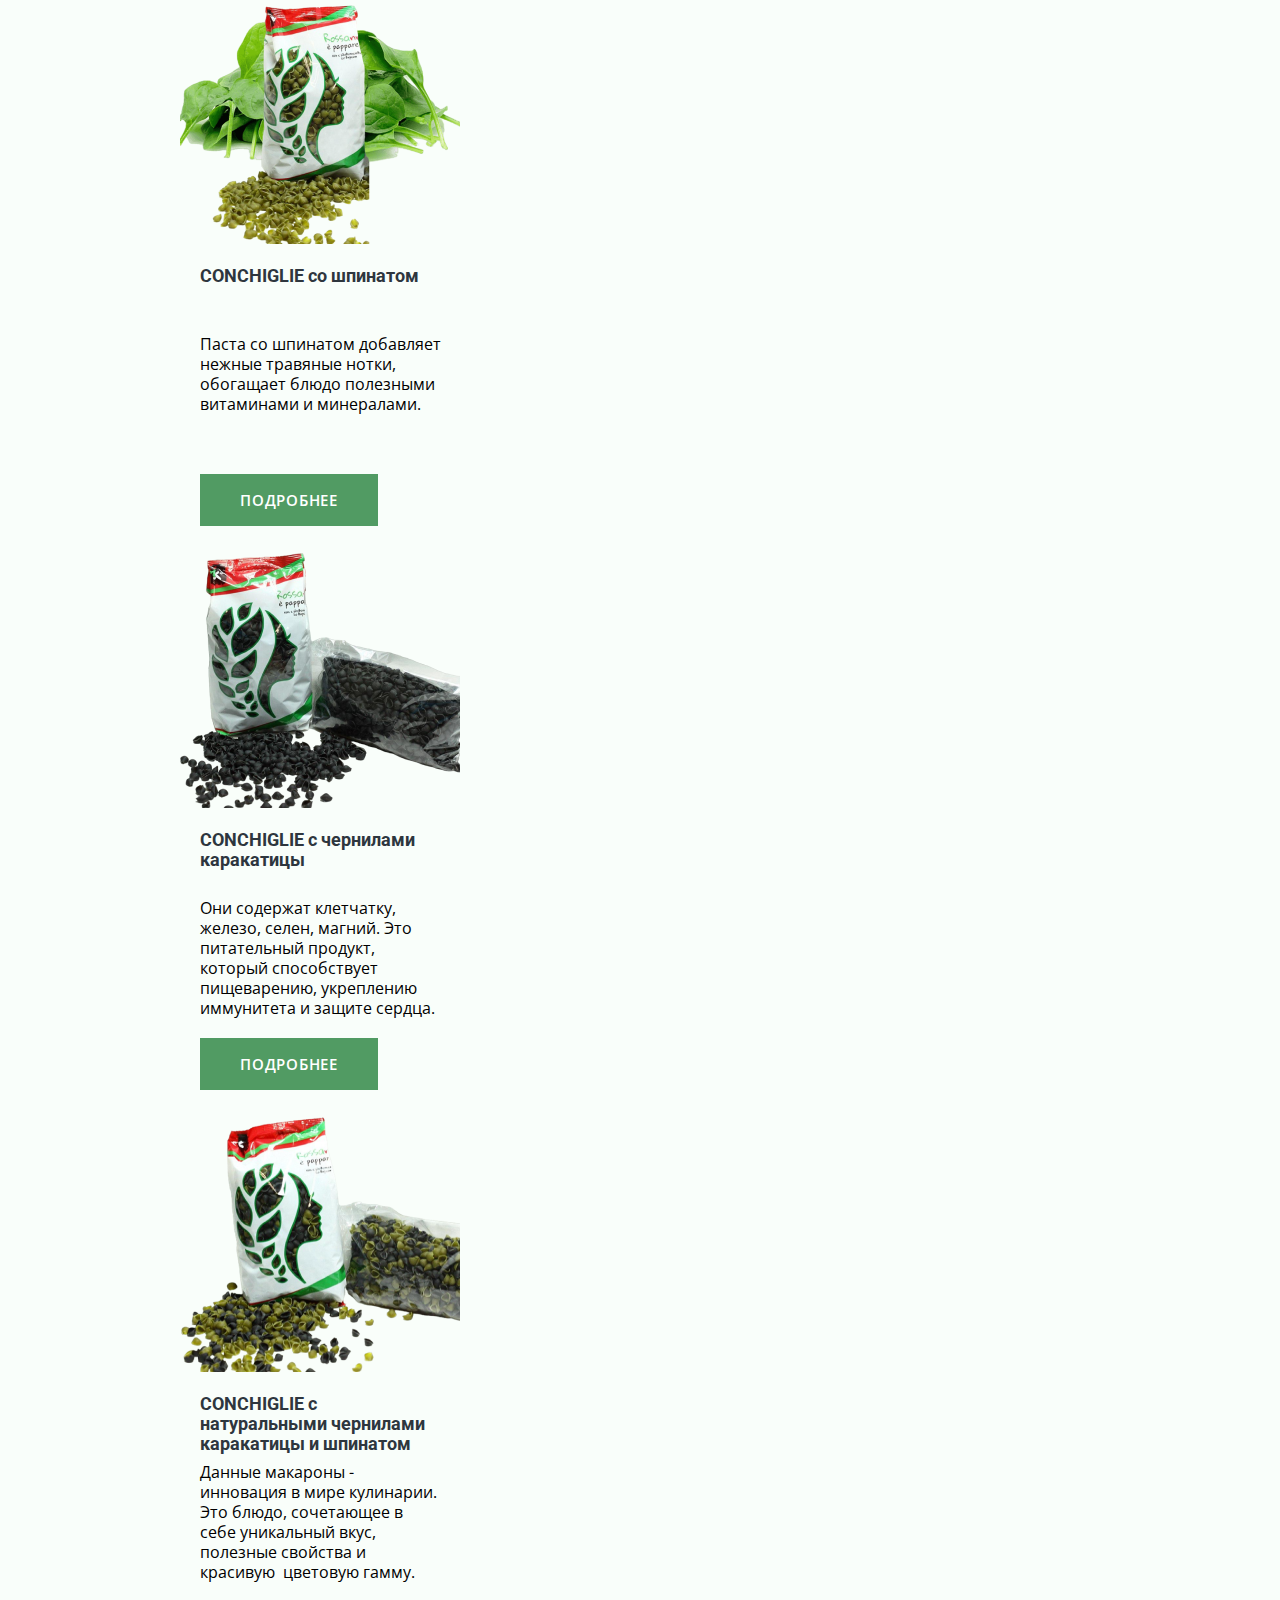
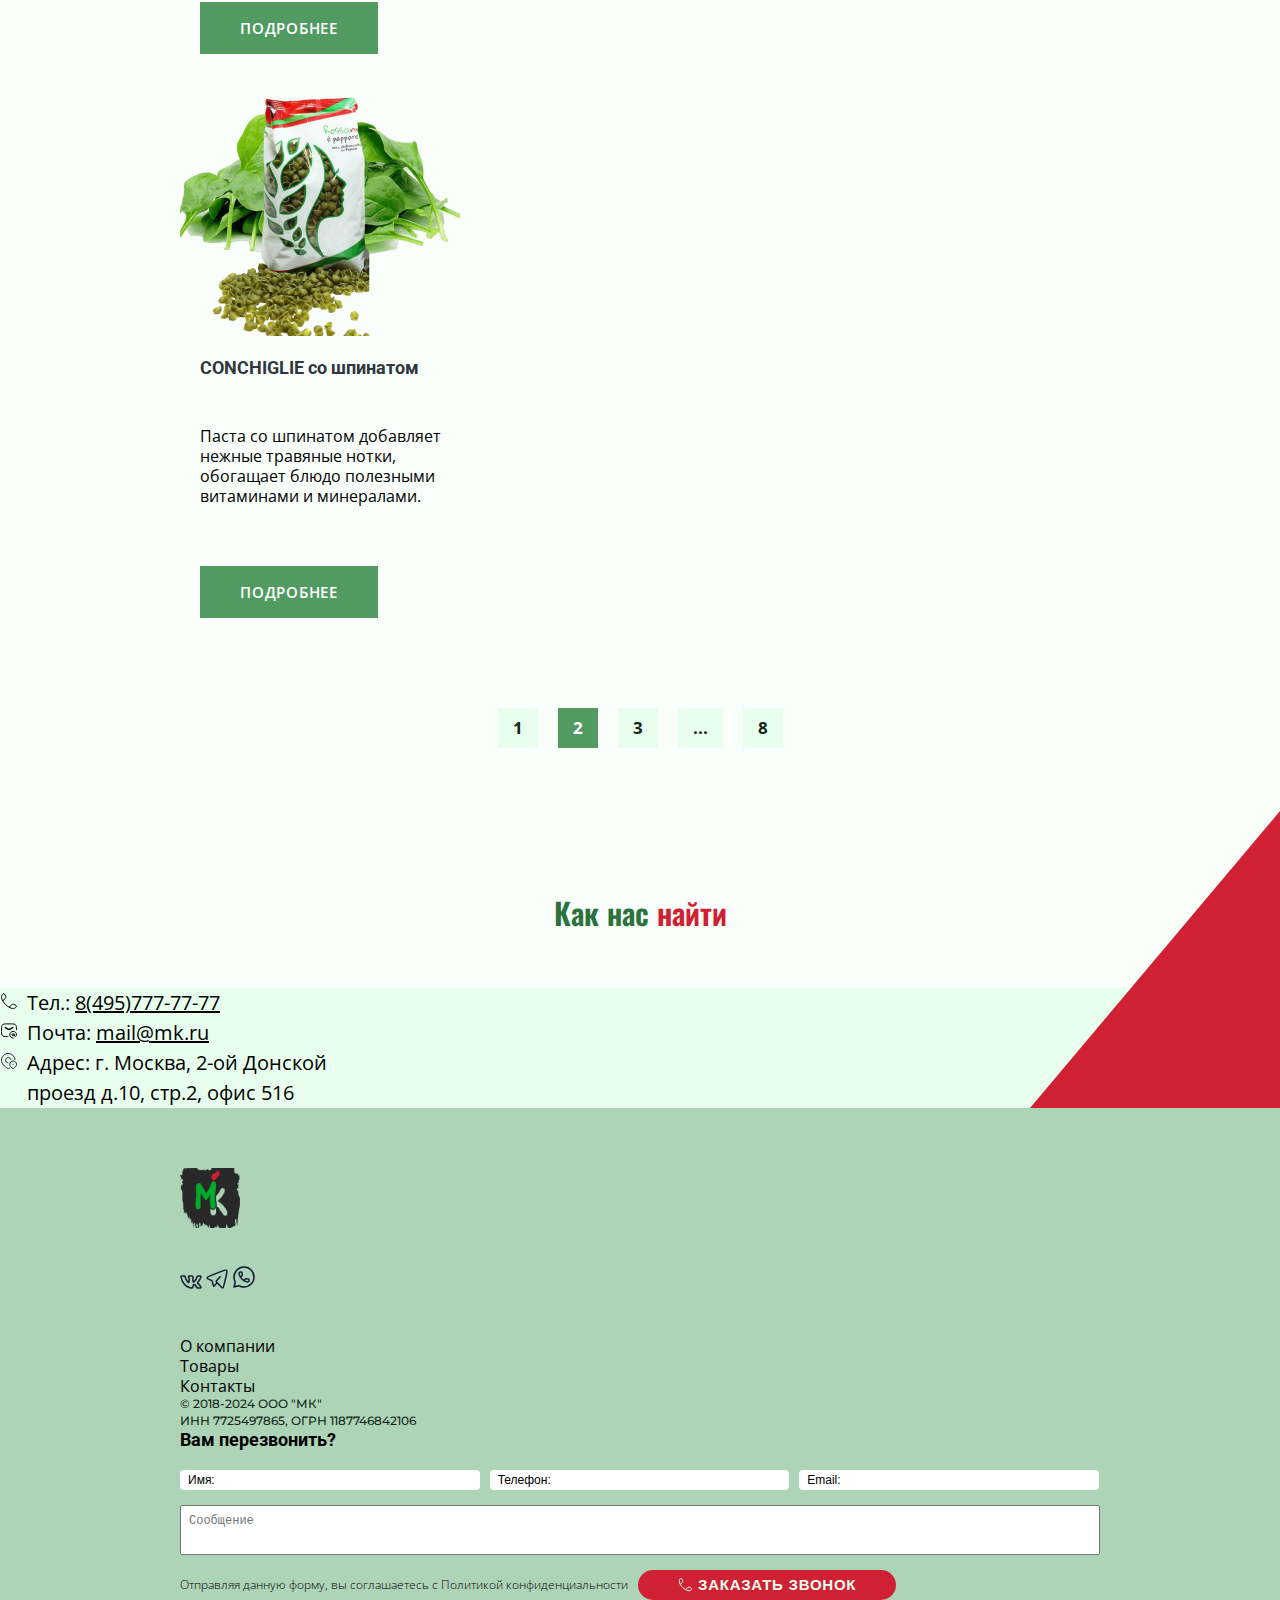
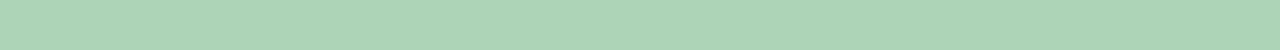
==== commit f1e0d219: "fixed" ====
--- a/catalog.html
+++ b/catalog.html
@@ -44,12 +44,12 @@
                         <!-- <span class="close d-lg-none">
                                 <i class="fs-3 fa-solid fa-xmark"></i>
                             </span> -->
-                        <li><a href="#">О компании</a></li>
-                        <li><a href="#">Товары</a></li>
-                        <li><a href="#">Контакты</a></li>
+                        <li><a href="company.html">О компании</a></li>
+                        <li><a href="catalog.html" class="active">Товары</a></li>
+                        <li><a href="contact.html">Контакты</a></li>
                     </ul>
                     <div class="header_logo">
-                        <a href="#">
+                        <a href="index.html">
                             <img src="./assets/images/header_logo.svg" alt="">
                         </a>
                     </div>
